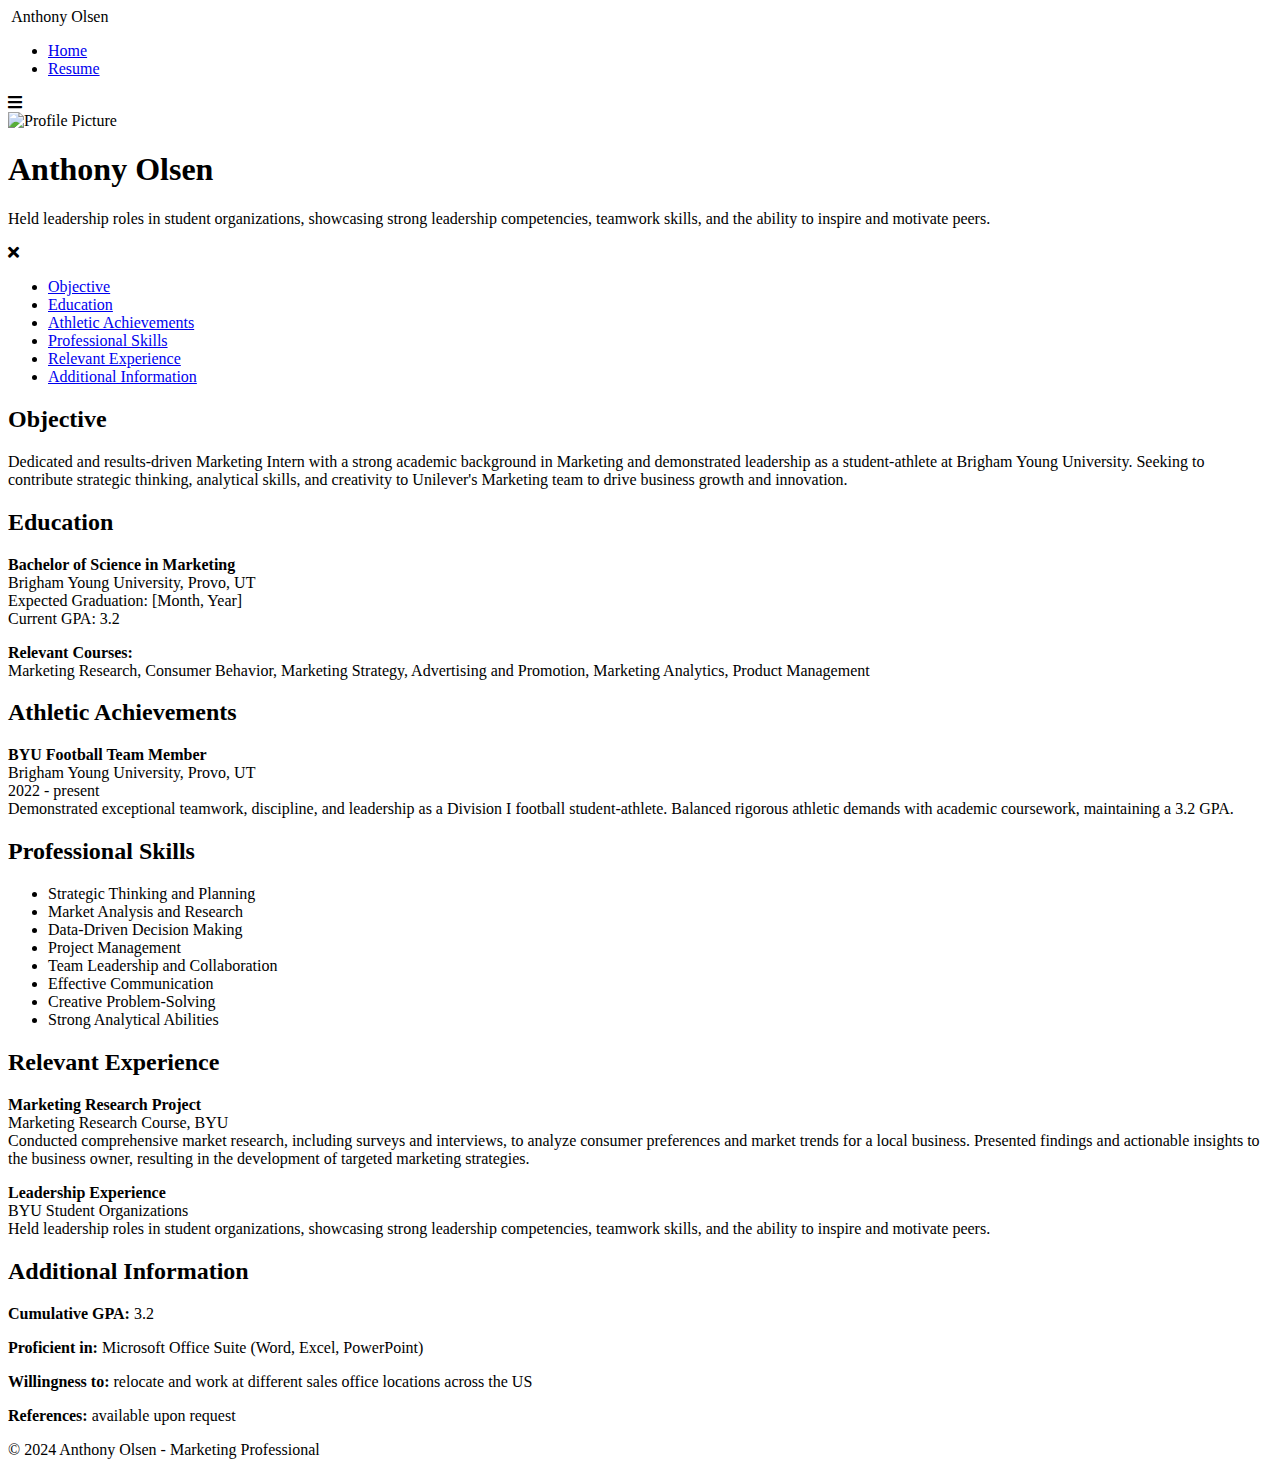
==== resume.html @ 01ee9516 "Add files via upload" ====
<!DOCTYPE html>
<html lang="en">
<head>
  <meta charset="UTF-8">
  <meta name="viewport" content="width=device-width, initial-scale=1.0">
  <title>Anthony Olsen - Marketing Professional</title>
  <link rel="stylesheet" href="https://cdnjs.cloudflare.com/ajax/libs/font-awesome/5.15.4/css/all.min.css">
  <link rel="stylesheet" href="./assets/css/resume.css">
  <link rel="stylesheet" href="./assets/css/styles.css">
</head>
<body>
  <div class="header_menu">
    <div class="logo">
        <img src="assets/img/mypic.jpeg" alt="">
        <span>Anthony Olsen</span>
    </div>
    <div class="menu">
        <ul>
            <li><a href="./">Home</a></li>
            <li class="active"><a href="./resume.html">Resume</a></li>
        </ul>
        
    </div>
    <div class="humburg">
        <i class="fas fa-bars"></i>
    </div>
</div>
  <header>
    <div class="container">
      <img src="./assets/img/mypic.jpeg" alt="Profile Picture" class="profile-pic">
      <h1>Anthony Olsen</h1>
      <p>Held leadership roles in student organizations, showcasing strong leadership competencies, teamwork skills, and the ability to inspire and motivate peers.</p>
      <!-- <p class="contact-info">anthonykolsen@gmail.com | 480-586-5894 | 12-16-23</p> -->
      <!-- <div class="desktop-menu-toggle" onclick="toggleMenu()">
        <i class="fas fa-bars"></i>
      </div> -->
    </div>
  </header>
  

  <nav>
    <div class="container">
      <i class="fas fa-times close-btn" onclick="toggleMenu()"></i> <!-- Close button -->
      <ul class="menu">
        <li><a href="#objective">Objective</a></li>
        <li><a href="#education">Education</a></li>
        <li><a href="#athletic">Athletic Achievements</a></li>
        <li><a href="#skills">Professional Skills</a></li>
        <li><a href="#experience">Relevant Experience</a></li>
        <li><a href="#additional">Additional Information</a></li>
      </ul>
    </div>
  </nav>
  
  <!-- <div class="menu-toggle" onclick="toggleMenu()">
    <i class="fas fa-bars"></i>
  </div> -->

  <section id="objective">
    <div class="container">
      <h2>Objective</h2>
      <p>Dedicated and results-driven Marketing Intern with a strong academic background in Marketing and demonstrated leadership as a student-athlete at Brigham Young University. Seeking to contribute strategic thinking, analytical skills, and creativity to Unilever's Marketing team to drive business growth and innovation.</p>
    </div>
  </section>

  <section id="education">
    <div class="container">
      <h2>Education</h2>
      <p><strong>Bachelor of Science in Marketing</strong><br>
      Brigham Young University, Provo, UT<br>
      Expected Graduation: [Month, Year]<br>
      Current GPA: 3.2</p>
      <p><strong>Relevant Courses:</strong><br>
      Marketing Research, Consumer Behavior, Marketing Strategy, Advertising and Promotion, Marketing Analytics, Product Management</p>
    </div>
  </section>

  <section id="athletic">
    <div class="container">
      <h2>Athletic Achievements</h2>
      <p><strong>BYU Football Team Member</strong><br>
      Brigham Young University, Provo, UT<br>
      2022 - present<br>
      Demonstrated exceptional teamwork, discipline, and leadership as a Division I football student-athlete. Balanced rigorous athletic demands with academic coursework, maintaining a 3.2 GPA.</p>
    </div>
  </section>

  <section id="skills">
    <div class="container">
      <h2>Professional Skills</h2>
      <ul>
        <li>Strategic Thinking and Planning</li>
        <li>Market Analysis and Research</li>
        <li>Data-Driven Decision Making</li>
        <li>Project Management</li>
        <li>Team Leadership and Collaboration</li>
        <li>Effective Communication</li>
        <li>Creative Problem-Solving</li>
        <li>Strong Analytical Abilities</li>
      </ul>
    </div>
  </section>

  <section id="experience">
    <div class="container">
      <h2>Relevant Experience</h2>
      <p><strong>Marketing Research Project</strong><br>
      Marketing Research Course, BYU<br>
      Conducted comprehensive market research, including surveys and interviews, to analyze consumer preferences and market trends for a local business. Presented findings and actionable insights to the business owner, resulting in the development of targeted marketing strategies.</p>
      <p><strong>Leadership Experience</strong><br>
      BYU Student Organizations<br>
      Held leadership roles in student organizations, showcasing strong leadership competencies, teamwork skills, and the ability to inspire and motivate peers.</p>
    </div>
  </section>

  <section id="additional">
    <div class="container">
      <h2>Additional Information</h2>
      <p><strong>Cumulative GPA:</strong> 3.2</p>
      <p><strong>Proficient in:</strong> Microsoft Office Suite (Word, Excel, PowerPoint)</p>
      <p><strong>Willingness to:</strong> relocate and work at different sales office locations across the US</p>
      <p><strong>References:</strong> available upon request</p>
    </div>
  </section>

  <footer>
    <div class="container">
      <p>&copy; 2024 Anthony Olsen - Marketing Professional</p>
    </div>
  </footer>

  <!-- <script>
    function toggleMenu() {
      var nav = document.querySelector('nav');
      nav.classList.toggle('menu-open');
    }
  
    document.querySelectorAll('a[href^="#"]').forEach(anchor => {
      anchor.addEventListener('click', function (e) {
        e.preventDefault();
        document.querySelector(this.getAttribute('href')).scrollIntoView({
          behavior: 'smooth'
        });
      });
    });
  </script> -->
<script src="https://cdnjs.cloudflare.com/ajax/libs/jquery/3.7.1/jquery.min.js" integrity="sha512-v2CJ7UaYy4JwqLDIrZUI/4hqeoQieOmAZNXBeQyjo21dadnwR+8ZaIJVT8EE2iyI61OV8e6M8PP2/4hpQINQ/g==" crossorigin="anonymous" referrerpolicy="no-referrer"></script>
<script>
      $(document).ready(function(){
          $('.humburg').click(function(e){
              e.preventDefault();
              $('.menu').slideToggle('slow');
          })
      })
</script>  

</body>
</html>
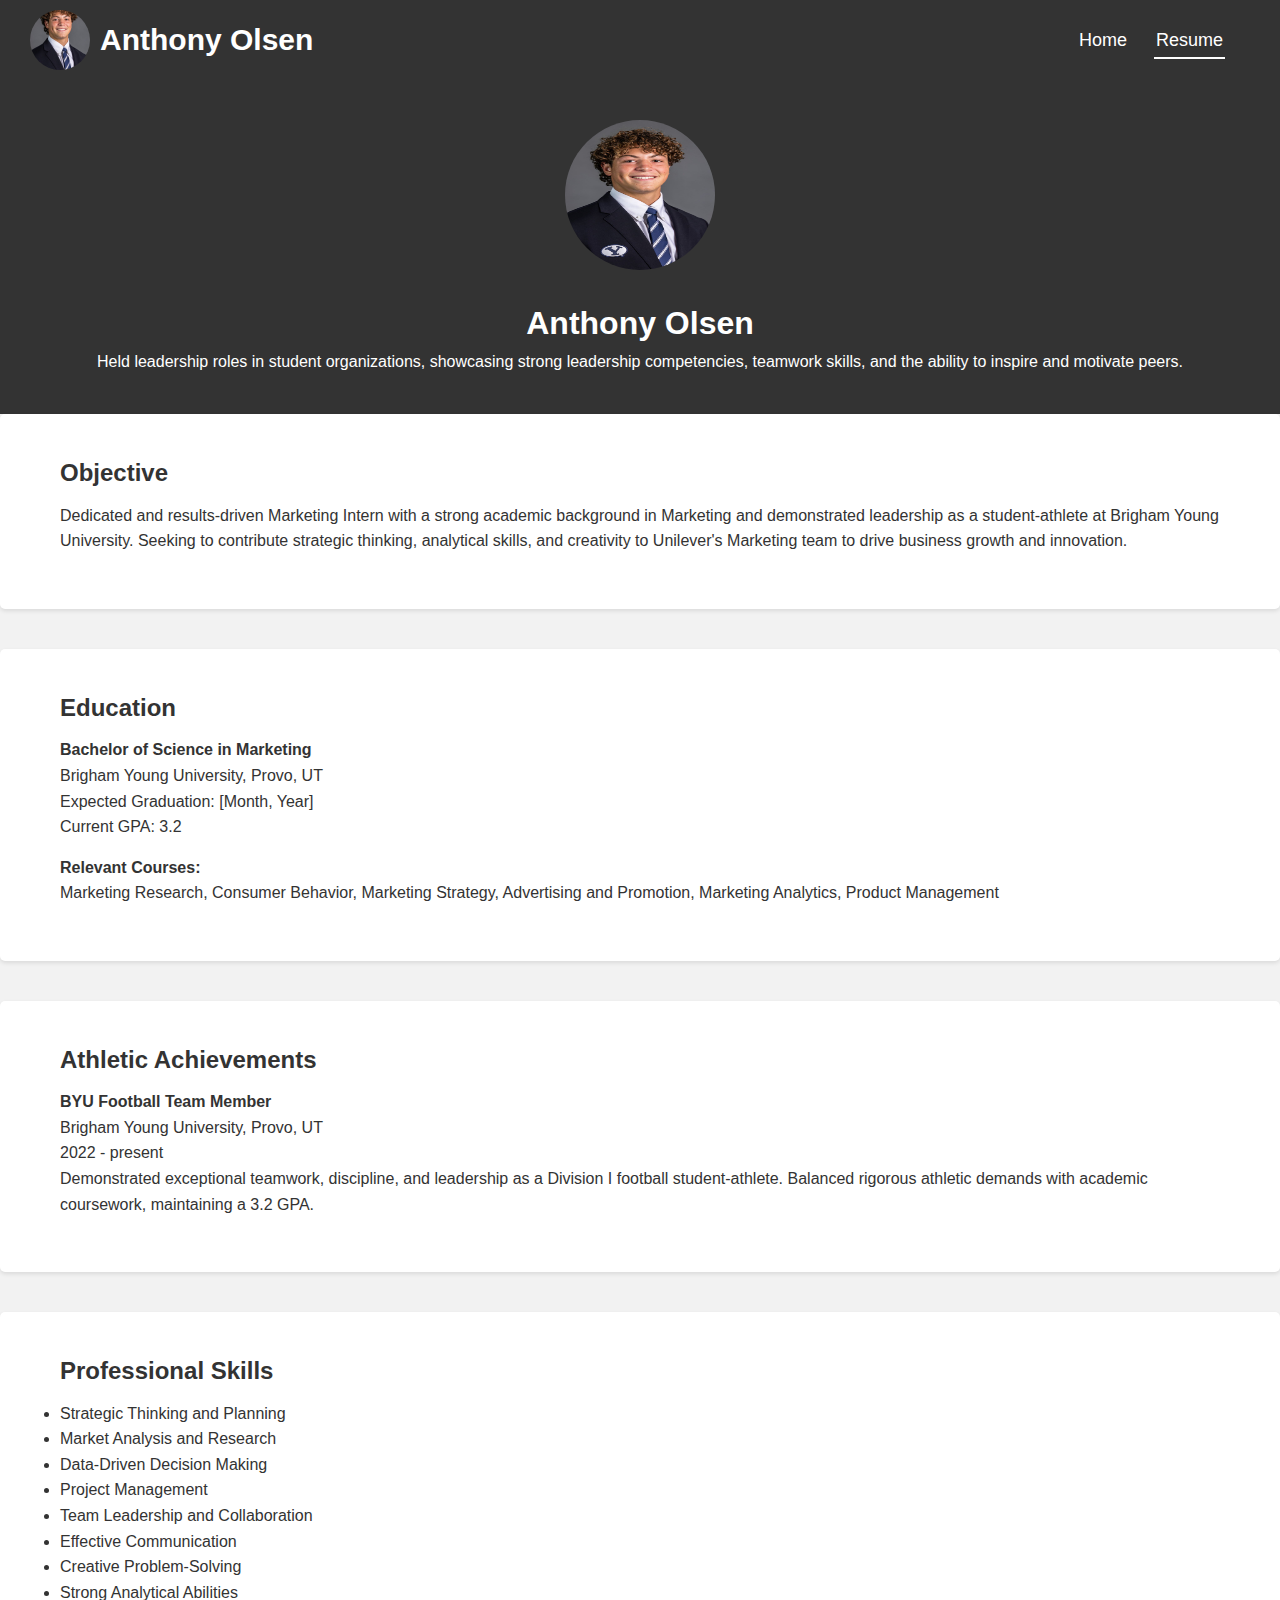
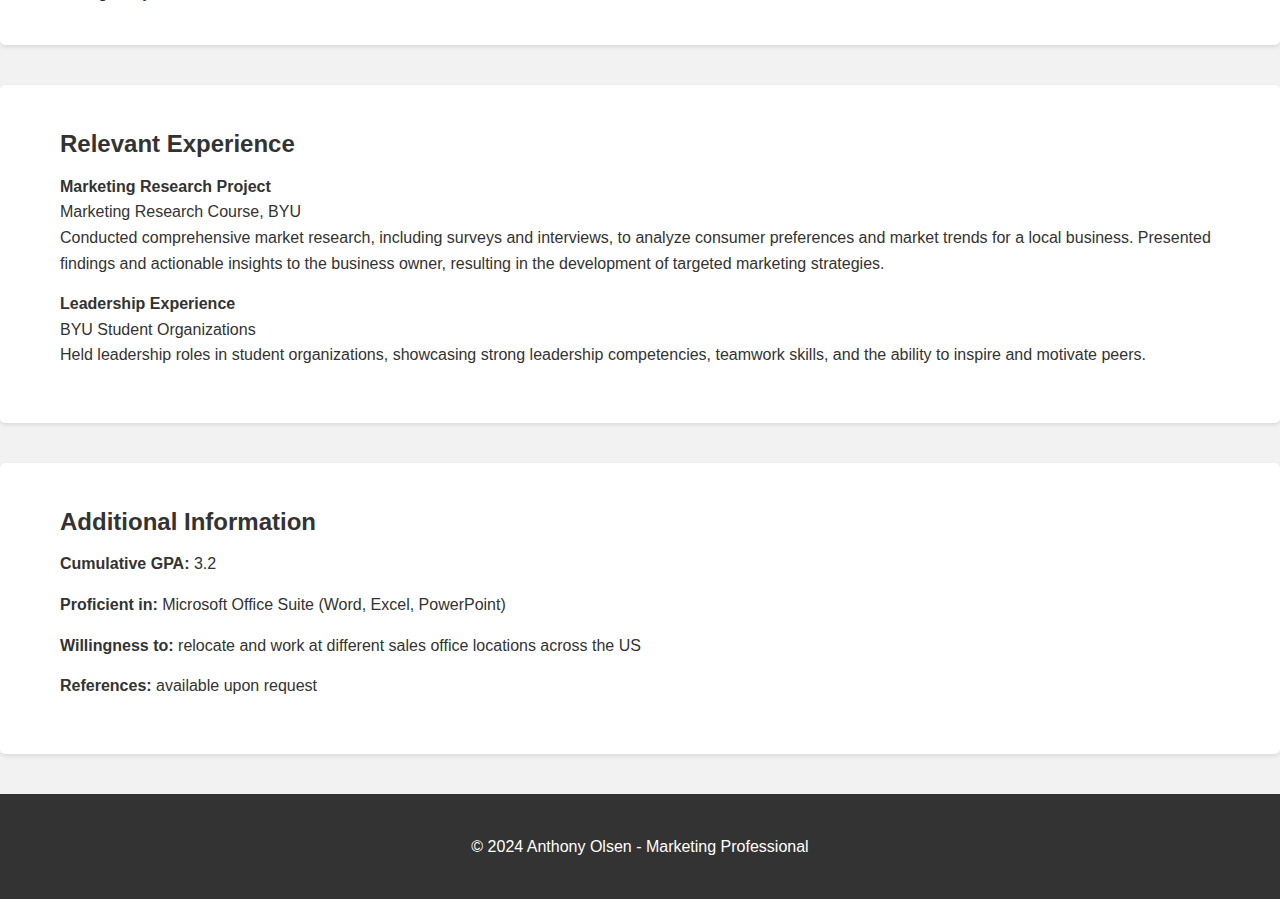
==== commit d6f16fbb: "Add files via upload" ====
--- a/resume.html
+++ b/resume.html
@@ -5,13 +5,13 @@
   <meta name="viewport" content="width=device-width, initial-scale=1.0">
   <title>Anthony Olsen - Marketing Professional</title>
   <link rel="stylesheet" href="https://cdnjs.cloudflare.com/ajax/libs/font-awesome/5.15.4/css/all.min.css">
-  <link rel="stylesheet" href="./assets/css/resume.css">
-  <link rel="stylesheet" href="./assets/css/styles.css">
+  <link rel="stylesheet" href="resume.css">
+  <link rel="stylesheet" href="styles.css">
 </head>
 <body>
   <div class="header_menu">
     <div class="logo">
-        <img src="assets/img/mypic.jpeg" alt="">
+        <img src="mypic.jpeg" alt="">
         <span>Anthony Olsen</span>
     </div>
     <div class="menu">
@@ -27,7 +27,7 @@
 </div>
   <header>
     <div class="container">
-      <img src="./assets/img/mypic.jpeg" alt="Profile Picture" class="profile-pic">
+      <img src="mypic.jpeg" alt="Profile Picture" class="profile-pic">
       <h1>Anthony Olsen</h1>
       <p>Held leadership roles in student organizations, showcasing strong leadership competencies, teamwork skills, and the ability to inspire and motivate peers.</p>
       <!-- <p class="contact-info">anthonykolsen@gmail.com | 480-586-5894 | 12-16-23</p> -->
--- a/resume.css
+++ b/resume.css
@@ -0,0 +1,168 @@
+
+
+/* Reset CSS */
+* {
+  margin: 0;
+  padding: 0;
+  box-sizing: border-box;
+}
+
+/* Global Styles */
+body {
+  font-family: Arial, sans-serif;
+  line-height: 1.6;
+  background-color: #f2f2f2;
+  color: #333;
+}
+
+.container {
+  max-width: 1200px;
+  margin: 0 auto;
+  padding: 20px; /* Add padding to container */
+}
+
+header {
+  text-align: center;
+  padding: 20px 0;
+  background-color: #333;
+  color: #fff;
+}
+
+.profile-pic {
+  border-radius: 50%;
+  width: 150px;
+  height: 150px;
+  margin-bottom: 20px;
+}
+
+nav {
+  background-color: #f4f4f4;
+  padding: 10px 0;
+  overflow: hidden; /* Hide the menu overflow */
+  transition: transform 0.3s ease; /* Add transition for menu opening animation */
+  transform: translateX(-100%); /* Initially hide the menu */
+  position: absolute;
+  top: 60px; /* Adjusted the position slightly lower */
+  left: 0;
+  height: calc(100vh - 60px); /* Adjusted the height to fit screen */
+  width: 250px;
+}
+
+nav.menu-open {
+  transform: translateX(0%); /* Show the menu */
+}
+
+nav ul {
+  list-style: none;
+  text-align: center;
+}
+
+nav li {
+  display: block;
+  margin-bottom: 10px;
+}
+
+nav a {
+  text-decoration: none;
+  color: #333;
+  font-weight: bold;
+  padding: 5px 10px;
+  border-radius: 5px;
+  transition: background-color 0.3s ease;
+  display: block;
+}
+
+nav a:hover {
+  background-color: #ddd;
+}
+
+.menu-toggle {
+  display: none; /* Hide the hamburger icon by default */
+}
+
+.close-btn {
+  position: absolute;
+  top: 10px;
+  right: 10px;
+  cursor: pointer;
+  color: #666;
+}
+
+section {
+  margin-bottom: 40px;
+  padding: 20px;
+  background-color: #fff;
+  border-radius: 5px;
+  box-shadow: 0 2px 4px rgba(0, 0, 0, 0.1); /* Add box shadow for depth */
+}
+
+section h2 {
+  font-size: 1.5em;
+  margin-bottom: 10px;
+}
+
+section p {
+  margin-bottom: 15px;
+}
+
+footer {
+  background-color: #333;
+  color: #fff;
+  text-align: center;
+  padding: 20px 0;
+}
+
+/* Responsive Styles */
+@media screen and (max-width: 768px) {
+  header {
+    padding: 10px 0;
+  }
+
+  .profile-pic {
+    width: 100px;
+    height: 100px;
+    margin-bottom: 10px;
+  }
+
+  nav {
+    position: fixed;
+    width: 100%;
+    height: auto;
+    transform: translateX(-100%);
+  }
+
+  nav.menu-open {
+    transform: translateX(0%);
+  }
+
+  nav ul {
+    display: block;
+    text-align: left;
+  }
+
+  nav li {
+    display: block;
+    margin-bottom: 10px;
+  }
+
+  .menu-toggle {
+    display: block; /* Display the hamburger icon on mobile */
+    text-align: right;
+    cursor: pointer;
+    margin-right: 20px;
+  }
+
+  .menu-toggle i {
+    font-size: 24px;
+    padding: 10px;
+  }
+
+  section {
+    padding: 10px;
+  }
+
+  .close-btn {
+    top: 20px;
+    right: 20px;
+  }
+}
--- a/styles.css
+++ b/styles.css
@@ -0,0 +1,265 @@
+* {
+  padding: 0;
+  margin: 0;
+  box-sizing: border-box;
+  font-family: "Gill Sans", "Gill Sans MT", Calibri, "Trebuchet MS", sans-serif;
+}
+.header_menu {
+  width: 100%;
+  background-color: #333;
+  padding: 10px 30px;
+  display: flex;
+  flex-direction: row;
+  align-items: center;
+  justify-content: space-between;
+}
+.header_menu .logo {
+  display: flex;
+  flex-direction: row;
+  align-items: center;
+}
+.header_menu .logo img {
+  width: 60px;
+  height: 60px;
+  border-radius: 50%;
+  object-fit: cover;
+}
+.header_menu .logo span {
+  font-size: 30px;
+  color: #fff;
+  margin-left: 10px;
+  font-weight: bolder;
+}
+.header_menu .menu {
+  display: flex;
+  flex-direction: row;
+  align-items: center;
+}
+.header_menu .menu ul {
+  display: flex;
+  list-style: none;
+  position: relative;
+}
+.header_menu .menu ul li {
+  margin-right: 25px;
+  padding: 5px 2px;
+  position: relative;
+  overflow: hidden;
+}
+.header_menu .menu ul li a {
+  text-decoration: none;
+  color: #fff;
+  font-size: 18px;
+}
+.header_menu .menu ul li::before {
+  content: "";
+  position: absolute;
+  left: 0;
+  bottom: -5px;
+  width: 100%;
+  height: 2px;
+  background-color: #fff;
+  transition: all 0.3s ease-in-out;
+}
+.header_menu .menu ul li.active::before {
+  bottom: 0;
+}
+
+.header_menu .menu ul li:hover::before {
+  bottom: 0;
+}
+.humburg {
+  display: none;
+}
+/* Hero Section */
+.hero_section {
+  width: 100%;
+  display: flex;
+  flex-wrap: wrap;
+  justify-content: center;
+  align-items: center;
+}
+.hero_section .left,
+.hero_section .right {
+  width: 45%;
+}
+.hero_section .right img {
+  width: 100%;
+  height: 65vh;
+  object-fit: fill;
+  animation: up_down 4s infinite ease-in-out;
+  transform: translateY(10px);
+}
+
+@keyframes up_down {
+  0% {
+    transform: translateY(-10px);
+  }
+  50% {
+    transform: translateY(10px);
+  }
+  100% {
+    transform: translateY(-10px);
+  }
+}
+
+.hero_section .left h2 {
+  font-size: 30px;
+  margin: 12px 0;
+}
+.hero_section .left p {
+  width: 80%;
+  line-height: 22px;
+  font-size: 17px;
+  text-align: justify;
+}
+.hero_section .left a {
+  width: 150px;
+  height: 40px;
+  border: 1px solid #333;
+  border-radius: 5px;
+  text-decoration: none;
+  color: #333;
+  font-size: 17px;
+  font-weight: 600;
+  display: flex;
+  align-items: center;
+  justify-content: center;
+  transition: all 0.3s ease-in-out;
+  margin-top: 30px;
+}
+/* Recent orders */
+.recent_orders {
+  margin: 70px 0;
+  padding: 20px 80px;
+}
+.center {
+  display: flex;
+  justify-content: center;
+}
+.recent_orders ul {
+  list-style: none;
+  margin-top: 40px;
+}
+.recent_orders ul li {
+  display: flex;
+  flex-direction: row;
+  align-items: center;
+  justify-content: space-between;
+  background-color: rgba(0, 0, 0, 0.1);
+  padding: 15px 30px;
+  margin: 8px 0;
+  position: relative;
+  overflow: hidden;
+}
+.recent_orders ul li::before {
+  content: "";
+  position: absolute;
+  width: 8px;
+  height: 100%;
+  background-color: #333;
+  left: 0;
+  bottom: 0;
+}
+.recent_orders ul li a {
+  background-color: #333;
+  color: #fff;
+  border-radius: 4px;
+  padding: 8px 20px;
+  text-decoration: none;
+}
+/* Promotional Video */
+.promotional_video {
+  margin-bottom: 50px;
+}
+.video {
+  margin-top: 50px;
+  display: flex;
+  justify-content: center;
+}
+.video iframe {
+  width: 70%;
+  height: 70vh;
+  border-radius: 20px;
+}
+/* Footer */
+footer {
+  width: 100%;
+  background-color: #333;
+  color: #fff;
+  display: flex;
+  justify-content: center;
+  padding: 20px 0;
+}
+
+/* Responsive */
+@media (max-width: 768px) {
+  .header_menu .logo {
+    display: flex;
+    flex-direction: row;
+    align-items: center;
+  }
+  .header_menu .logo img {
+    width: 50px;
+    height: 50px;
+  }
+  .header_menu .logo span {
+    font-size: 25px;
+  }
+  .header_menu .menu {
+    width: 100%;
+    position: absolute;
+    background-color: #333;
+    top: 71px;
+    left: 0;
+    /* height: 200px; */
+    padding: 20px 20px;
+    z-index: 1;
+    display: none;
+  }
+
+  .header_menu .menu ul {
+    display: flex;
+    flex-direction: column;
+  }
+  .header_menu .menu ul li {
+    margin: 10px 0;
+  }
+  .humburg {
+    display: block;
+    color: #fff;
+    font-size: 25px;
+    position: absolute;
+    right: 20px;
+  }
+  .hero_section .left,
+  .hero_section .right {
+    width: 100%;
+    display: flex;
+    flex-direction: column;
+    align-items: center;
+    margin-top: 40px;
+  }
+
+  .recent_orders {
+    margin: 50px 0;
+    padding: 20px 10px;
+  }
+  .recent_orders ul li {
+    display: flex;
+    flex-direction: column;
+    align-items: baseline;
+    justify-content: baseline;
+    background-color: rgba(0, 0, 0, 0.1);
+    padding: 15px 20px;
+    margin: 8px 0;
+    overflow: hidden;
+  }
+  .recent_orders ul li .right{
+    margin-top: 20px;
+  }
+  .video iframe{
+    width: 98%;
+    height: 50vh;
+  }
+}
